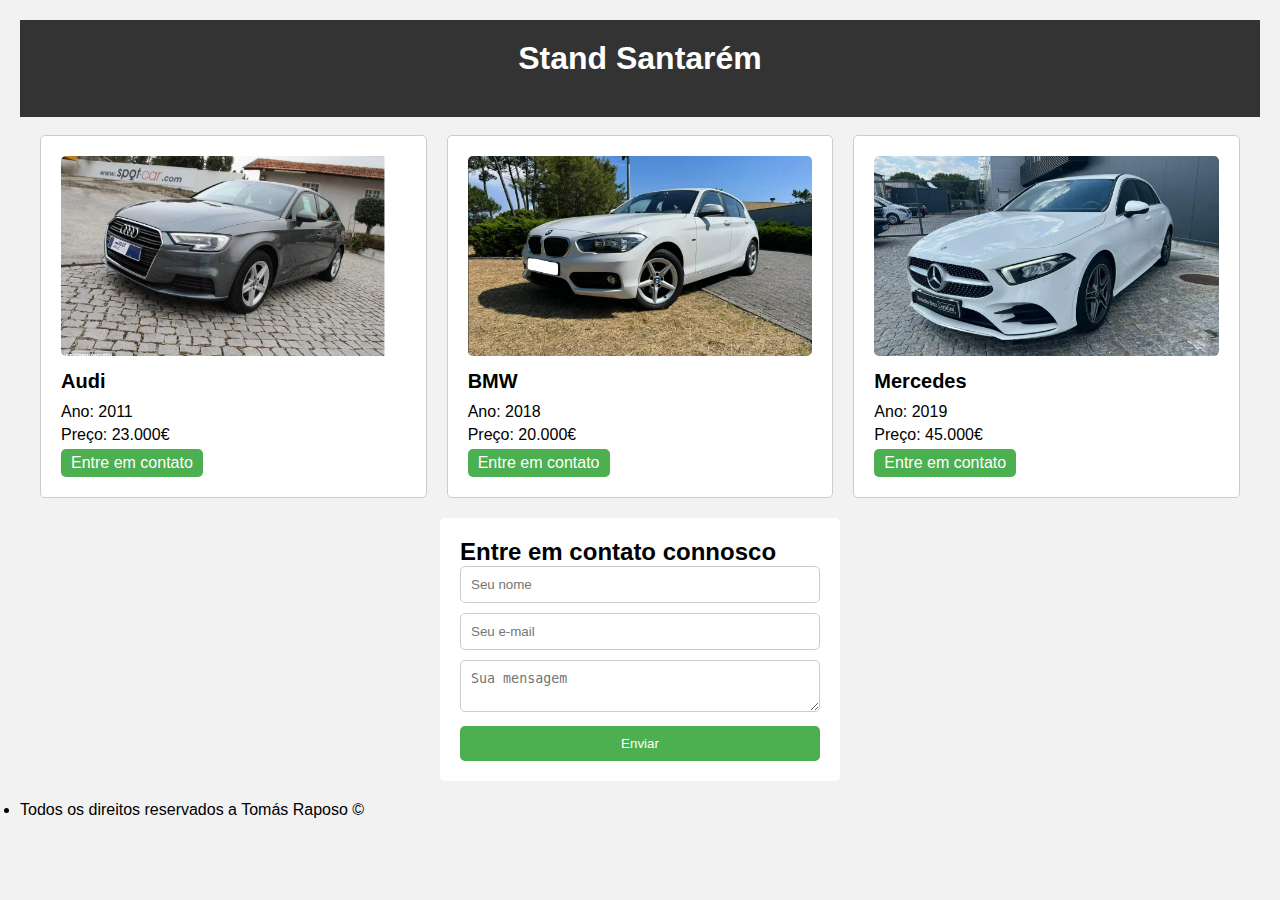
==== index.html @ 0a0cb4ec "Initial commit" ====
<!DOCTYPE html>
<html lang="pt">
<head>
  <meta charset="UTF-8">
  <meta name="viewport" content="width=device-width, initial-scale=1.0">
  <title>Venda de Automóveis</title>
  <link rel="stylesheet" href="css/style.css">
</head>
<body>
  <header class="header">
    <h1>Stand Santarém</h1>
  </header>
<br>
  <div class="container">
    <section class="car-list">
      <div class="car">
        <img src="imagens/Audi/Carro1.png" alt="Audi">
        <h2>Audi</h2>
        <p>Ano: 2011</p>
        <p>Preço: 23.000€</p>
        <a href="carro_1.html">Entre em contato</a>
      </div>
      <div class="car">
        <img src="imagens/Bmw/bmw_1.png" alt="BMW">
        <h2>BMW</h2>
        <p>Ano: 2018</p>
        <p>Preço: 20.000€</p>
        <a href="carro_2.html">Entre em contato</a>
      </div>
      <div class="car">
        <img src="imagens/Mercedes/mercedes_1.png" alt="Mercedes">
        <h2>Mercedes</h2>
        <p>Ano: 2019</p>
        <p>Preço: 45.000€</p>
        <a href="carro_3.html">Entre em contato</a>
      </div>
    </section>

    <section class="contact-form">
      <h2>Entre em contato connosco</h2>
      <form>
        <input type="text" placeholder="Seu nome" required>
        <input type="email" placeholder="Seu e-mail" required>
        <textarea placeholder="Sua mensagem" required></textarea>
        <button type="submit">Enviar</button>
      </form>
    </section>
  </div>
  <nav class="footer-navbar">
    <ul>
      <li>Todos os direitos reservados a Tomás Raposo &copy;</li>
    </ul>
  </nav>
</body>
</html>
---- css/style.css ----
/* Reset de Estilos */
* {
    box-sizing: border-box;
    margin: 0;
    padding: 0;
  }
  
  body {
    font-family: Arial, sans-serif;
    background-color: #f2f2f2;
    padding: 20px;
  }
  
  .container {
    max-width: 1200px;
    margin: 0 auto;
  }
  
  .header {
    background-color: #333;
    color: #fff;
    padding: 20px;
    text-align: center;
  }
  
  h1 {
    font-size: 32px;
    margin-bottom: 20px;
  }
  
  .car-list {
    display: grid;
    grid-template-columns: repeat(3, 1fr);
    gap: 20px;
  }
  
  .car {
    background-color: #fff;
    border: 1px solid #ccc;
    border-radius: 5px;
    padding: 20px;
    transition: transform 0.3s ease;
  }
  
  .car:hover {
    transform: translateY(-5px);
  }
  
  .car img {
    width: 100%;
    max-height: 200px;
    object-fit: cover;
    border-radius: 5px;
    margin-bottom: 10px;
  }
  
  .car h2 {
    font-size: 20px;
    margin-bottom: 10px;
  }
  
  .car p {
    margin-bottom: 5px;
  }
  
  .car a {
    display: inline-block;
    padding: 5px 10px;
    background-color: #4CAF50;
    color: #fff;
    text-decoration: none;
    border-radius: 5px;
    transition: background-color 0.3s ease;
  }
  
  .car a:hover {
    background-color: #45a049;
  }
  
  .contact-form {
    max-width: 400px;
    margin: 20px auto;
    background-color: #fff;
    padding: 20px;
    border-radius: 5px;
  }
  
  .contact-form input,
  .contact-form textarea {
    width: 100%;
    padding: 10px;
    margin-bottom: 10px;
    border: 1px solid #ccc;
    border-radius: 5px;
  }
  
  .contact-form textarea {
    resize: vertical;
  }
  
  .contact-form button {
    display: block;
    width: 100%;
    padding: 10px 20px;
    background-color: #4CAF50;
    color: #fff;
    border: none;
    border-radius: 5px;
    cursor: pointer;
    transition: background-color 0.3s ease;
  }
  
  .contact-form button:hover {
    background-color: #45a049;
  }

  .back-button {
    padding: 10px 20px;
    background-color: #4CAF50;
    border: none;
    color: white;
    border-radius: 5px;
    font-size: 16px;
    cursor: pointer;
    transition: background-color 0.3s ease;
  }
  
  .back-button:hover {
    background-color: #45a049;
  }
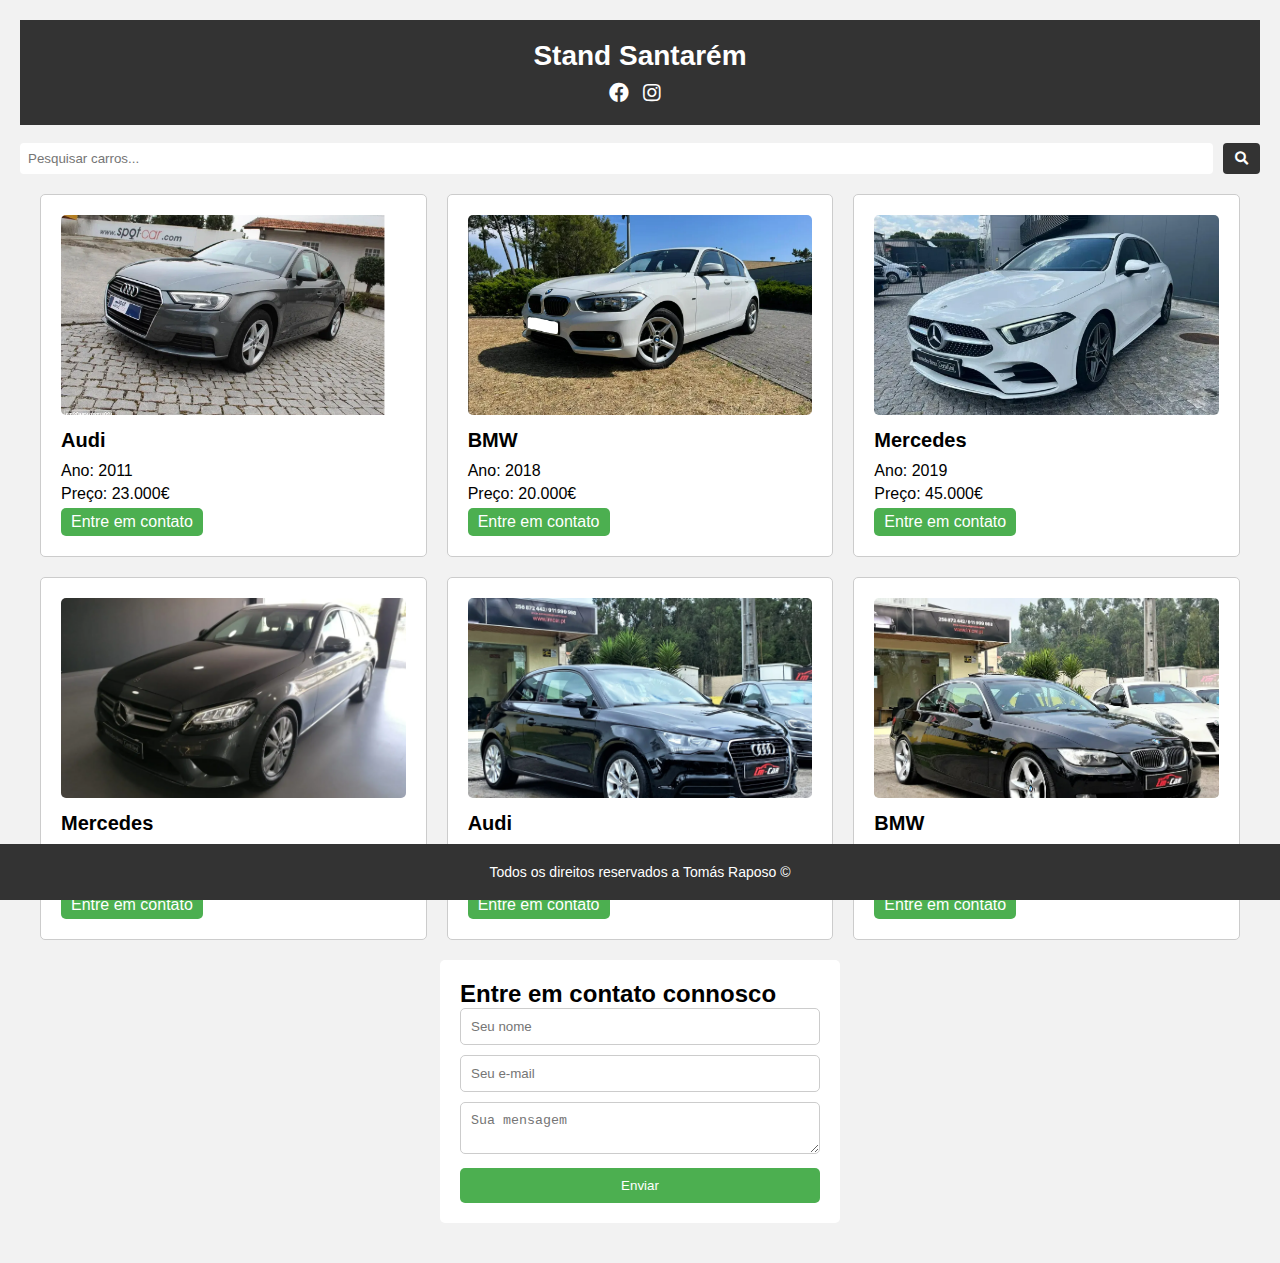
==== commit 48fd3442: "Atualização" ====
--- a/index.html
+++ b/index.html
@@ -3,16 +3,30 @@
 <head>
   <meta charset="UTF-8">
   <meta name="viewport" content="width=device-width, initial-scale=1.0">
-  <title>Venda de Automóveis</title>
+  <title>Stand Santarém</title>
   <link rel="stylesheet" href="css/style.css">
+  <link rel="stylesheet" href="https://cdnjs.cloudflare.com/ajax/libs/font-awesome/5.15.3/css/all.min.css">
 </head>
 <body>
+
   <header class="header">
     <h1>Stand Santarém</h1>
+    <nav class="social-media">
+      <a href="https://www.facebook.com/seu_facebook" target="_blank"><i class="fab fa-facebook"></i></a>
+      <a href="https://www.instagram.com/seu_instagram" target="_blank"><i class="fab fa-instagram"></i></a>
+    </nav>
   </header>
+
 <br>
+
+<div class="search-bar">
+  <input type="text" placeholder="Pesquisar carros...">
+  <button type="submit"><i class="fas fa-search"></i></button>
+</div>
+
   <div class="container">
     <section class="car-list">
+
       <div class="car">
         <img src="imagens/Audi/Carro1.png" alt="Audi">
         <h2>Audi</h2>
@@ -20,6 +34,7 @@
         <p>Preço: 23.000€</p>
         <a href="carro_1.html">Entre em contato</a>
       </div>
+
       <div class="car">
         <img src="imagens/Bmw/bmw_1.png" alt="BMW">
         <h2>BMW</h2>
@@ -27,6 +42,7 @@
         <p>Preço: 20.000€</p>
         <a href="carro_2.html">Entre em contato</a>
       </div>
+
       <div class="car">
         <img src="imagens/Mercedes/mercedes_1.png" alt="Mercedes">
         <h2>Mercedes</h2>
@@ -34,6 +50,31 @@
         <p>Preço: 45.000€</p>
         <a href="carro_3.html">Entre em contato</a>
       </div>
+
+      <div class="car">
+        <img src="imagens/Mercedes/mercedes_2.png" alt="Mercedes">
+        <h2>Mercedes</h2>
+        <p>Ano: 2018</p>
+        <p>Preço: 42.000€</p>
+        <a href="carro_4.html">Entre em contato</a>
+      </div>
+
+      <div class="car">
+        <img src="imagens/Audi/Carro4.png" alt="BMW">
+        <h2>Audi</h2>
+        <p>Ano: 2018</p>
+        <p>Preço: 32.000€</p>
+        <a href="carro_5.html">Entre em contato</a>
+      </div>
+
+      <div class="car">
+        <img src="imagens/Bmw/bmw_2.png" alt="Mercedes">
+        <h2>BMW</h2>
+        <p>Ano: 2012</p>
+        <p>Preço: 13.000€</p>
+        <a href="carro_6.html">Entre em contato</a>
+      </div>
+      
     </section>
 
     <section class="contact-form">
@@ -46,6 +87,7 @@
       </form>
     </section>
   </div>
+  
   <nav class="footer-navbar">
     <ul>
       <li>Todos os direitos reservados a Tomás Raposo &copy;</li>
--- a/css/style.css
+++ b/css/style.css
@@ -22,12 +22,57 @@
     padding: 20px;
     text-align: center;
   }
+
+  .header h1 {
+    margin: 0;
+    font-size: 28px;
+  }
+  /* Redes Sociais */
+  .social-media {
+    margin-top: 10px;
+  }
+
+  .social-media a {
+    color: #fff;
+    margin-right: 10px;
+    font-size: 20px;
+  }
   
   h1 {
     font-size: 32px;
     margin-bottom: 20px;
   }
-  
+
+
+  /* Barra de pesquisa */
+  .search-bar {
+    display: flex;
+    align-items: center;
+    margin-bottom: 20px;
+  }
+  
+  .search-bar input {
+    flex-grow: 1;
+    padding: 8px;
+    border: none;
+    border-radius: 4px;
+  }
+  
+  .search-bar button {
+    background-color: #333;
+    color: #fff;
+    padding: 8px 12px;
+    border: none;
+    border-radius: 4px;
+    margin-left: 10px;
+    cursor: pointer;
+  }
+  
+  .search-bar button:hover {
+    background-color: #555;
+  }
+  
+    /* Lista dos Carros */
   .car-list {
     display: grid;
     grid-template-columns: repeat(3, 1fr);
@@ -77,6 +122,7 @@
     background-color: #45a049;
   }
   
+  /* Contato */
   .contact-form {
     max-width: 400px;
     margin: 20px auto;
@@ -114,6 +160,7 @@
     background-color: #45a049;
   }
 
+  /* Button para voltar */
   .back-button {
     padding: 10px 20px;
     background-color: #4CAF50;
@@ -127,4 +174,59 @@
   
   .back-button:hover {
     background-color: #45a049;
+  }
+
+  .vehicle-details {
+    display: flex;
+    flex-direction: column;
+    align-items: center;
+    text-align: center;
+  }
+
+  .vehicle {
+    max-width: 400px;
+    margin-bottom: 20px;
+    padding: 20px;
+    background-color: #fff;
+    border: 1px solid #ccc;
+    border-radius: 5px;
+  }
+
+  .vehicle img {
+    width: 100%;
+    max-height: 200px;
+    object-fit: cover;
+    border-radius: 5px;
+    margin-bottom: 10px;
+  }
+
+  .vehicle h3 {
+    font-size: 24px;
+    margin-bottom: 10px;
+  }
+
+  .vehicle p {
+    margin-bottom: 5px;
+  }
+
+  /* Footer */
+  .footer-navbar {
+    background-color: #333;
+    color: #fff;
+    padding: 20px;
+    text-align: center;
+    position: fixed;
+    bottom: 0;
+    left: 0;
+    width: 100%;
+  }
+
+  .footer-navbar ul {
+    margin: 0;
+    padding: 0;
+    list-style: none;
+  }
+
+  .footer-navbar li {
+    font-size: 14px;
   }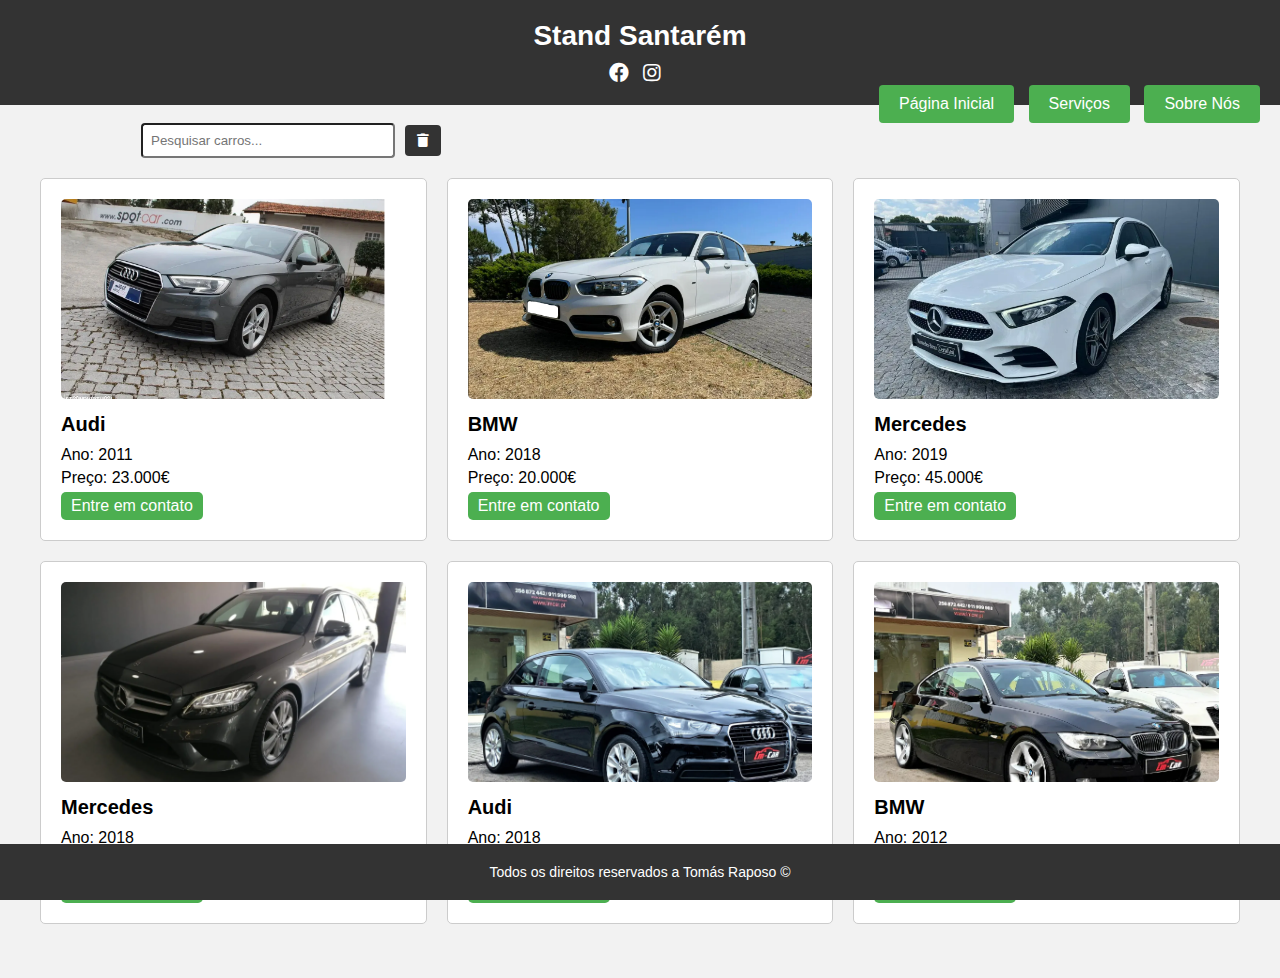
==== commit d2d79fc8: "Add files via upload" ====
--- a/index.html
+++ b/index.html
@@ -1,97 +1,97 @@
-<!DOCTYPE html>
-<html lang="pt">
-<head>
-  <meta charset="UTF-8">
-  <meta name="viewport" content="width=device-width, initial-scale=1.0">
-  <title>Stand Santarém</title>
-  <link rel="stylesheet" href="css/style.css">
-  <link rel="stylesheet" href="https://cdnjs.cloudflare.com/ajax/libs/font-awesome/5.15.3/css/all.min.css">
-</head>
-<body>
-
-  <header class="header">
-    <h1>Stand Santarém</h1>
-    <nav class="social-media">
-      <a href="https://www.facebook.com/seu_facebook" target="_blank"><i class="fab fa-facebook"></i></a>
-      <a href="https://www.instagram.com/seu_instagram" target="_blank"><i class="fab fa-instagram"></i></a>
-    </nav>
-  </header>
-
-<br>
-
-<div class="search-bar">
-  <input type="text" placeholder="Pesquisar carros...">
-  <button type="submit"><i class="fas fa-search"></i></button>
-</div>
-
-  <div class="container">
-    <section class="car-list">
-
-      <div class="car">
-        <img src="imagens/Audi/Carro1.png" alt="Audi">
-        <h2>Audi</h2>
-        <p>Ano: 2011</p>
-        <p>Preço: 23.000€</p>
-        <a href="carro_1.html">Entre em contato</a>
-      </div>
-
-      <div class="car">
-        <img src="imagens/Bmw/bmw_1.png" alt="BMW">
-        <h2>BMW</h2>
-        <p>Ano: 2018</p>
-        <p>Preço: 20.000€</p>
-        <a href="carro_2.html">Entre em contato</a>
-      </div>
-
-      <div class="car">
-        <img src="imagens/Mercedes/mercedes_1.png" alt="Mercedes">
-        <h2>Mercedes</h2>
-        <p>Ano: 2019</p>
-        <p>Preço: 45.000€</p>
-        <a href="carro_3.html">Entre em contato</a>
-      </div>
-
-      <div class="car">
-        <img src="imagens/Mercedes/mercedes_2.png" alt="Mercedes">
-        <h2>Mercedes</h2>
-        <p>Ano: 2018</p>
-        <p>Preço: 42.000€</p>
-        <a href="carro_4.html">Entre em contato</a>
-      </div>
-
-      <div class="car">
-        <img src="imagens/Audi/Carro4.png" alt="BMW">
-        <h2>Audi</h2>
-        <p>Ano: 2018</p>
-        <p>Preço: 32.000€</p>
-        <a href="carro_5.html">Entre em contato</a>
-      </div>
-
-      <div class="car">
-        <img src="imagens/Bmw/bmw_2.png" alt="Mercedes">
-        <h2>BMW</h2>
-        <p>Ano: 2012</p>
-        <p>Preço: 13.000€</p>
-        <a href="carro_6.html">Entre em contato</a>
-      </div>
-      
-    </section>
-
-    <section class="contact-form">
-      <h2>Entre em contato connosco</h2>
-      <form>
-        <input type="text" placeholder="Seu nome" required>
-        <input type="email" placeholder="Seu e-mail" required>
-        <textarea placeholder="Sua mensagem" required></textarea>
-        <button type="submit">Enviar</button>
-      </form>
-    </section>
-  </div>
-  
-  <nav class="footer-navbar">
-    <ul>
-      <li>Todos os direitos reservados a Tomás Raposo &copy;</li>
-    </ul>
-  </nav>
-</body>
+<!DOCTYPE html>
+<html lang="pt">
+<head>
+  <meta charset="UTF-8">
+  <meta name="viewport" content="width=device-width, initial-scale=1.0">
+  <title>Stand Santarém</title>
+  <link rel="stylesheet" href="css/style.css">
+  <link rel="stylesheet" href="https://cdnjs.cloudflare.com/ajax/libs/font-awesome/5.15.3/css/all.min.css">
+</head>
+<body>
+  <header class="header">
+    <h1>Stand Santarém</h1>
+    <nav class="social-media">
+      <a href="https://www.facebook.com/seu_facebook" target="_blank"><i class="fab fa-facebook"></i></a>
+      <a href="https://www.instagram.com/seu_instagram" target="_blank"><i class="fab fa-instagram"></i></a>
+    </nav>
+    <nav class="page-navigation">
+      <a href="index.html" class="button">Página Inicial</a>
+      <a href="servicos.html" class="button">Serviços</a>
+      <a href="sobre_nos.html" class="button">Sobre Nós</a>
+    </nav>
+  </header>
+
+  <br>
+
+  <div class="search-bar narrow-search-bar">
+    <input type="text" id="searchInput" placeholder="Pesquisar carros...">
+    <button type="button" id="clearButton"><i class="fas fa-trash"></i></button>
+  </div>
+
+  <div class="container">
+    <section class="car-list">
+
+      <div class="car">
+        <img src="imagens/Audi/Carro1.png" alt="Audi">
+        <h2>Audi</h2>
+        <p>Ano: 2011</p>
+        <p>Preço: 23.000€</p>
+        <a href="carro_1.html">Entre em contato</a>
+      </div>
+
+      <div class="car">
+        <img src="imagens/Bmw/bmw_1.png" alt="BMW">
+        <h2>BMW</h2>
+        <p>Ano: 2018</p>
+        <p>Preço: 20.000€</p>
+        <a href="carro_2.html">Entre em contato</a>
+      </div>
+
+      <div class="car">
+        <img src="imagens/Mercedes/mercedes_1.png" alt="Mercedes">
+        <h2>Mercedes</h2>
+        <p>Ano: 2019</p>
+        <p>Preço: 45.000€</p>
+        <a href="carro_3.html">Entre em contato</a>
+      </div>
+
+      <div class="car">
+        <img src="imagens/Mercedes/mercedes_2.png" alt="Mercedes">
+        <h2>Mercedes</h2>
+        <p>Ano: 2018</p>
+        <p>Preço: 42.000€</p>
+        <a href="carro_4.html">Entre em contato</a>
+      </div>
+
+      <div class="car">
+        <img src="imagens/Audi/Carro4.png" alt="BMW">
+        <h2>Audi</h2>
+        <p>Ano: 2018</p>
+        <p>Preço: 32.000€</p>
+        <a href="carro_5.html">Entre em contato</a>
+      </div>
+
+      <div class="car">
+        <img src="imagens/Bmw/bmw_2.png" alt="Mercedes">
+        <h2>BMW</h2>
+        <p>Ano: 2012</p>
+        <p>Preço: 13.000€</p>
+        <a href="carro_6.html">Entre em contato</a>
+      </div>
+
+    </section>
+
+  </div>
+
+  <nav class="footer-navbar">
+    <ul>
+      <li>Todos os direitos reservados a Tomás Raposo &copy;</li>
+    </ul>
+  </nav>
+
+  <br>
+  <br>
+  <br>
+  <script src="Scripts/script.js"></script>
+</body>
 </html>--- a/css/style.css
+++ b/css/style.css
@@ -1,232 +1,275 @@
-/* Reset de Estilos */
-* {
-    box-sizing: border-box;
-    margin: 0;
-    padding: 0;
-  }
-  
-  body {
-    font-family: Arial, sans-serif;
-    background-color: #f2f2f2;
-    padding: 20px;
-  }
-  
-  .container {
-    max-width: 1200px;
-    margin: 0 auto;
-  }
-  
-  .header {
-    background-color: #333;
-    color: #fff;
-    padding: 20px;
-    text-align: center;
-  }
-
-  .header h1 {
-    margin: 0;
-    font-size: 28px;
-  }
-  /* Redes Sociais */
-  .social-media {
-    margin-top: 10px;
-  }
-
-  .social-media a {
-    color: #fff;
-    margin-right: 10px;
-    font-size: 20px;
-  }
-  
-  h1 {
-    font-size: 32px;
-    margin-bottom: 20px;
-  }
-
-
-  /* Barra de pesquisa */
-  .search-bar {
-    display: flex;
-    align-items: center;
-    margin-bottom: 20px;
-  }
-  
-  .search-bar input {
-    flex-grow: 1;
-    padding: 8px;
-    border: none;
-    border-radius: 4px;
-  }
-  
-  .search-bar button {
-    background-color: #333;
-    color: #fff;
-    padding: 8px 12px;
-    border: none;
-    border-radius: 4px;
-    margin-left: 10px;
-    cursor: pointer;
-  }
-  
-  .search-bar button:hover {
-    background-color: #555;
-  }
-  
-    /* Lista dos Carros */
-  .car-list {
-    display: grid;
-    grid-template-columns: repeat(3, 1fr);
-    gap: 20px;
-  }
-  
-  .car {
-    background-color: #fff;
-    border: 1px solid #ccc;
-    border-radius: 5px;
-    padding: 20px;
-    transition: transform 0.3s ease;
-  }
-  
-  .car:hover {
-    transform: translateY(-5px);
-  }
-  
-  .car img {
-    width: 100%;
-    max-height: 200px;
-    object-fit: cover;
-    border-radius: 5px;
-    margin-bottom: 10px;
-  }
-  
-  .car h2 {
-    font-size: 20px;
-    margin-bottom: 10px;
-  }
-  
-  .car p {
-    margin-bottom: 5px;
-  }
-  
-  .car a {
-    display: inline-block;
-    padding: 5px 10px;
-    background-color: #4CAF50;
-    color: #fff;
-    text-decoration: none;
-    border-radius: 5px;
-    transition: background-color 0.3s ease;
-  }
-  
-  .car a:hover {
-    background-color: #45a049;
-  }
-  
-  /* Contato */
-  .contact-form {
-    max-width: 400px;
-    margin: 20px auto;
-    background-color: #fff;
-    padding: 20px;
-    border-radius: 5px;
-  }
-  
-  .contact-form input,
-  .contact-form textarea {
-    width: 100%;
-    padding: 10px;
-    margin-bottom: 10px;
-    border: 1px solid #ccc;
-    border-radius: 5px;
-  }
-  
-  .contact-form textarea {
-    resize: vertical;
-  }
-  
-  .contact-form button {
-    display: block;
-    width: 100%;
-    padding: 10px 20px;
-    background-color: #4CAF50;
-    color: #fff;
-    border: none;
-    border-radius: 5px;
-    cursor: pointer;
-    transition: background-color 0.3s ease;
-  }
-  
-  .contact-form button:hover {
-    background-color: #45a049;
-  }
-
-  /* Button para voltar */
-  .back-button {
-    padding: 10px 20px;
-    background-color: #4CAF50;
-    border: none;
-    color: white;
-    border-radius: 5px;
-    font-size: 16px;
-    cursor: pointer;
-    transition: background-color 0.3s ease;
-  }
-  
-  .back-button:hover {
-    background-color: #45a049;
-  }
-
-  .vehicle-details {
-    display: flex;
-    flex-direction: column;
-    align-items: center;
-    text-align: center;
-  }
-
-  .vehicle {
-    max-width: 400px;
-    margin-bottom: 20px;
-    padding: 20px;
-    background-color: #fff;
-    border: 1px solid #ccc;
-    border-radius: 5px;
-  }
-
-  .vehicle img {
-    width: 100%;
-    max-height: 200px;
-    object-fit: cover;
-    border-radius: 5px;
-    margin-bottom: 10px;
-  }
-
-  .vehicle h3 {
-    font-size: 24px;
-    margin-bottom: 10px;
-  }
-
-  .vehicle p {
-    margin-bottom: 5px;
-  }
-
-  /* Footer */
-  .footer-navbar {
-    background-color: #333;
-    color: #fff;
-    padding: 20px;
-    text-align: center;
-    position: fixed;
-    bottom: 0;
-    left: 0;
-    width: 100%;
-  }
-
-  .footer-navbar ul {
-    margin: 0;
-    padding: 0;
-    list-style: none;
-  }
-
-  .footer-navbar li {
-    font-size: 14px;
+/* Reset de Estilos */
+* {
+  margin: 0px;
+  padding: 0px;
+  box-sizing: border-box;
+}
+
+html {
+  scroll-behavior: smooth;
+}
+  
+  body {
+    font-family: Arial, sans-serif;
+    background-color: #f2f2f2;
+  }
+  
+  .container {
+    max-width: 1200px;
+    margin: 0 auto;
+  }
+  
+  .header {
+    background-color: #333;
+    color: #fff;
+    padding: 20px;
+    text-align: center;
+  }
+
+  .header h1 {
+    margin: 0;
+    font-size: 28px;
+  }
+
+  .page-navigation {
+    float: right;
+  }
+/* Botões de acesso a outras páginas */
+  .button {
+    display: inline-block;
+    padding: 10px 20px;
+    background-color: #4CAF50;
+    color: #fff;
+    text-decoration: none;
+    border-radius: 4px;
+    font-size: 16px;
+    border: none;
+    cursor: pointer;
+    margin-left: 10px;
+  }
+  
+  .button:hover {
+    background-color: #555;
+  }
+  /* Redes Sociais */
+  .social-media {
+    margin-top: 10px;
+  }
+
+  .social-media a {
+    color: #fff;
+    margin-right: 10px;
+    font-size: 20px;
+  }
+  
+  h1 {
+    font-size: 32px;
+    margin-bottom: 20px;
+  }
+
+
+  /* Barra de pesquisa */
+  .search-bar {
+    display: flex;
+    align-items: center;
+    margin-bottom: 20px;
+    margin-left: 141px;
+  }
+  
+  .search-bar input {
+    flex-grow: 1;
+    padding: 8px;
+    border-radius: 4px;
+  }
+  
+  .search-bar button {
+    background-color: #333;
+    color: #fff;
+    padding: 8px 12px;
+    border: none;
+    border-radius: 4px;
+    margin-left: 10px;
+    cursor: pointer;
+  }
+  
+  .search-bar button:hover {
+    background-color: #555;
+  }
+
+  .narrow-search-bar {
+    max-width: 300px;
+  }
+
+  
+    /* Lista dos Carros */
+  .car-list {
+    display: grid;
+    grid-template-columns: repeat(3, 1fr);
+    gap: 20px;
+  }
+  
+  .car {
+    background-color: #fff;
+    border: 1px solid #ccc;
+    border-radius: 5px;
+    padding: 20px;
+    transition: transform 0.3s ease;
+  }
+  
+  .car:hover {
+    transform: translateY(-5px);
+  }
+  
+  .car img {
+    width: 100%;
+    max-height: 200px;
+    object-fit: cover;
+    border-radius: 5px;
+    margin-bottom: 10px;
+  }
+  
+  .car h2 {
+    font-size: 20px;
+    margin-bottom: 10px;
+  }
+  
+  .car p {
+    margin-bottom: 5px;
+  }
+  
+  .car a {
+    display: inline-block;
+    padding: 5px 10px;
+    background-color: #4CAF50;
+    color: #fff;
+    text-decoration: none;
+    border-radius: 5px;
+    transition: background-color 0.3s ease;
+  }
+  
+  .car a:hover {
+    background-color: #45a049;
+  }
+  
+  /* Contato */
+  .contact-form {
+    max-width: 400px;
+    margin: 20px auto;
+    background-color: #fff;
+    padding: 20px;
+    border-radius: 5px;
+  }
+  
+  .contact-form input,
+  .contact-form textarea {
+    width: 100%;
+    padding: 10px;
+    margin-bottom: 10px;
+    border: 1px solid #ccc;
+    border-radius: 5px;
+  }
+  
+  .contact-form textarea {
+    resize: vertical;
+  }
+  
+  .contact-form button {
+    display: block;
+    width: 100%;
+    padding: 10px 20px;
+    background-color: #4CAF50;
+    color: #fff;
+    border: none;
+    border-radius: 5px;
+    cursor: pointer;
+    transition: background-color 0.3s ease;
+  }
+  
+  .contact-form button:hover {
+    background-color: #45a049;
+  }
+
+  /* Button para voltar */
+  .back-button {
+    padding: 10px 20px;
+    background-color: #4CAF50;
+    border: none;
+    color: white;
+    border-radius: 5px;
+    font-size: 16px;
+    cursor: pointer;
+    transition: background-color 0.3s ease;
+  }
+  
+  .back-button:hover {
+    background-color: #45a049;
+  }
+
+  /* Descrição individual de cada veiculo */
+  .vehicle-details {
+    display: flex;
+    flex-direction: column;
+    align-items: center;
+    text-align: center;
+  }
+
+  .vehicle {
+    max-width: 400px;
+    margin-bottom: 20px;
+    padding: 20px;
+    background-color: #fff;
+    border: 1px solid #ccc;
+    border-radius: 5px;
+  }
+
+  .vehicle img {
+    width: 100%;
+    max-height: 200px;
+    object-fit: cover;
+    border-radius: 5px;
+    margin-bottom: 10px;
+  }
+
+  .vehicle h3 {
+    font-size: 24px;
+    margin-bottom: 10px;
+  }
+
+  .vehicle p {
+    margin-bottom: 5px;
+  }
+
+  /* Footer */
+  .footer-navbar {
+    background-color: #333;
+    color: #fff;
+    padding: 20px;
+    text-align: center;
+    position: fixed;
+    bottom: 0;
+    left: 0;
+    width: 100%;
+  }
+
+  .footer-navbar ul {
+    margin: 0;
+    padding: 0;
+    list-style: none;
+  }
+
+  .footer-navbar li {
+    font-size: 14px;
+  }
+
+  /* Video ná página sobre nós */
+  .video-wrapper {
+    display: flex;
+    justify-content: center;
+    align-items: center;
+    height: 300px; /* Defina a altura desejada para o vídeo */
+  }
+
+  video {
+    max-width: 100%;
+    max-height: 100%;
   }